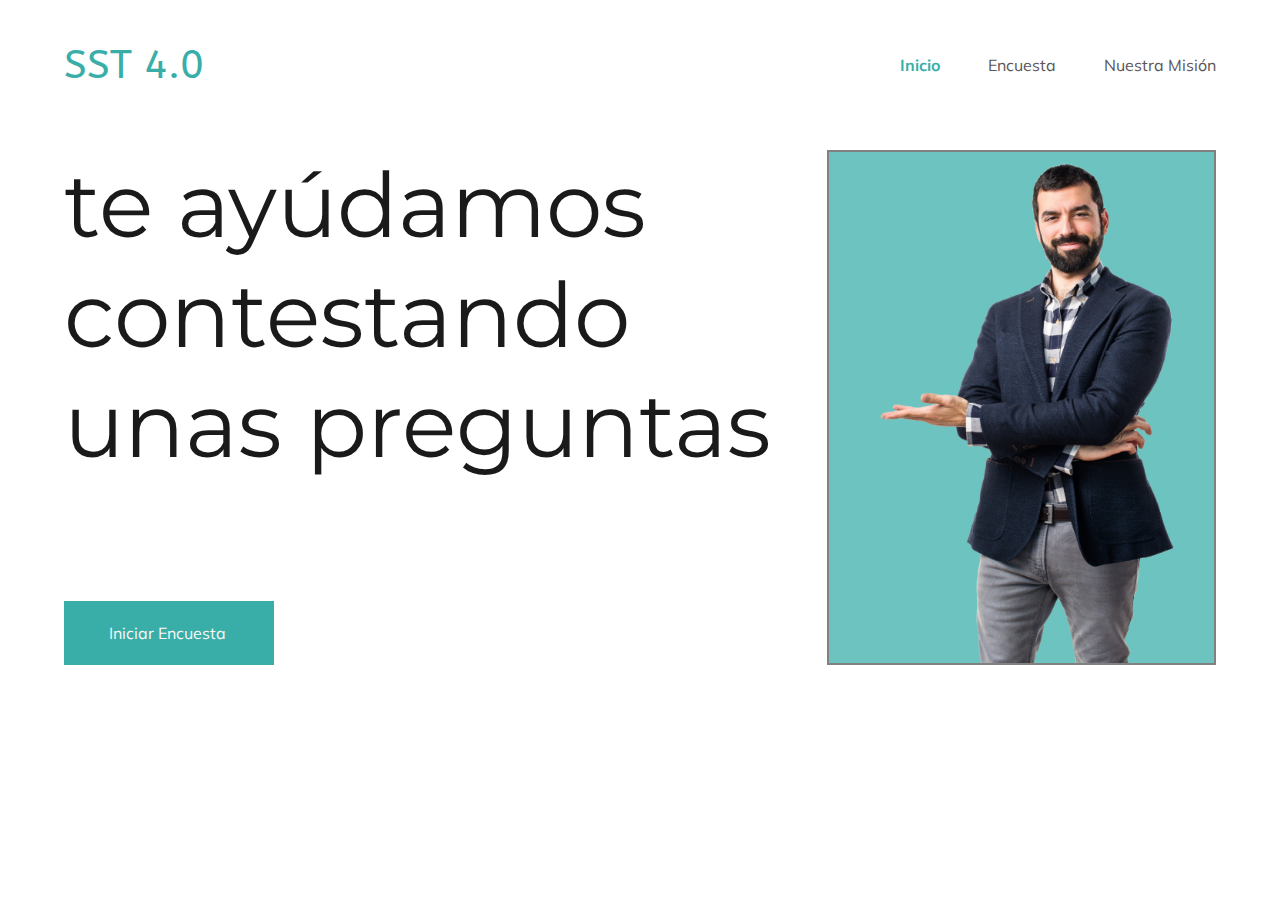
==== index.html @ 800bdda1 "Add files via upload" ====
<!DOCTYPE html>
<html lang="en">
    <head>
        <meta charset="UTF-8">
        <meta http-equiv="X-UA-Compatible" content="IE=edge">
        <meta name="viewport" content="width=device-width, initial-scale=1.0">
        <link rel="stylesheet" href="style.css">
        <title>SST 4.0</title>
    </head>
    <body>
        <header>            
            <nav>
                <input type="checkbox" id="check" >
                <label for="check" class="checkbtn">&#x2630;</label>
                <label class="logo">SST 4.0</label>
                <ul>
                    <li id="seleccionado"><a href="index.html">Inicio</a></li>
                    <li><a href="encuesta-1.html">Encuesta</a></li>
                    <li><a href="#">Nuestra Misión</a></li>
                </ul>
            </nav>
        </header>
        <main>
            <div class="inicio-contenido">
                <div class="inicio-izda">
                    <p>te ayúdamos contestando unas preguntas</p>
                    <a href="encuesta-1.html">Iniciar Encuesta</a>
                </div>
                <div class="inicio-dcha">
                    <img src="./assests/img/modelo.png" alt="">
                </div>
            </div>
        </main>
    </body>
</html>
---- style.css ----
@import url('https://fonts.googleapis.com/css2?family=Mulish&display=swap');
@import url('https://fonts.googleapis.com/css2?family=Tiro+Devanagari+Sanskrit&display=swap');
@import url('https://fonts.googleapis.com/css2?family=Oxanium:wght@500&display=swap');
@import url('https://fonts.googleapis.com/css2?family=ABeeZee&display=swap');
@import url('https://fonts.googleapis.com/css2?family=Montserrat&display=swap');

:root {
    --fuenteLogo: 'ABeeZee', sans-serif;
    --fuenteListaMenu: 'Mulish', sans-serif;
    --fuentePrincipalMenu: 'Tiro Devanagari Sanskrit', serif;
    --fuenteIniciarEncuesta: 'Oxanium', cursive;
    --fuentePrincipal: 'Montserrat', sans-serif;
    --fuentePregunta: 'Oxanium', cursive;

    --ColorPrincipal: #39AEA9;
}

*{
    padding: 0;
    margin: 0;
    text-decoration: none;
    list-style: none;
    box-sizing: border-box;
}

li a{ 
    text-decoration: none;
    color: #5C5555;
}

body {
    width: 90%;
    margin: 0px auto;
}

header {
    overflow: hidden;
    width: 90%;
    height: 120px;
    position: fixed;
    background-color: white;
    top: 0px;
    z-index: 101;
}

nav {
    margin-top: 40px;
}

label.logo {
    font-family: var(--fuenteLogo);
    font-size: 40px;
    color: var(--ColorPrincipal);
    font-size: 40px;
    line-height: 50px;
}

nav ul {
    float: right;
}

nav ul li {
    font-family: var(--fuenteListaMenu);
    font-size: 16px;
    color: #5C5555;
    display: inline-block;
    line-height: 50px;
    margin: 0 22px;
}

nav ul li:last-child {
    margin: 0px 0px 0px 22px;
}  

li#seleccionado a {
    color: var(--ColorPrincipal);
    font-weight: bold;
}

.encuesta-contenido {
    margin-top: 10px;
    margin-bottom: 40px;
}

.inicio-contenido {
    margin-top: 150px;
    height: 515px;
    display: flex;
    justify-content: space-between;
}

.inicio-izda{
    display: flex;
    justify-content: space-between;
    flex-direction: column;
    width: 710px;
    height: 100%;
}

.inicio-izda p{
    font-family: var(--fuentePrincipal);
    font-size: 90px;
    color: #1A1A1A;    
}

.inicio-izda a{
    font-family: var(--fuenteListaMenu);
    font-size: 16px;
    color: #f8f8f8;
    width: 210px;
    padding: 22px 45px;
    background-color: var(--ColorPrincipal);    
}

.inicio-dcha{
    background-color: #39aea9bd;
    border: 2px solid #818181;
}

.inicio-dcha img{
    width: 385px;
    height: 100%;
}

.submenu {
    width: 100%;
    margin-top: 145px;
    display: flex;
    justify-content: space-between;
    border-bottom: 1px solid black;
}

.submenu p {
    font-family: var(--fuentePrincipal);
    font-size: 32px;
}

.item {
    margin: 32px 0;
    font-family: var(--fuentePregunta);
    font-size: 16px;
    text-align: left;
}

.btn_continuar {    
    display: block;
    font-family: var(--fuenteListaMenu);
    font-size: 16px;
    color: #f8f8f8;
    width: 150px;
    padding: 14px 42px;
    text-align: left;
    margin-bottom: 200px !important;
    background-color: #404e7c; 
}

.checkbtn {
    font-size: 40px;
    color: var(--ColorPrincipal);
    float: right;
    cursor: pointer;
    display: none;
}

.oculto {
    margin-top: 115px;
    border: 0px solid black;
}

#check {
    display: none;
}

@media screen and (max-width: 480px) {

    header {
        height: 100px;
    }
    
    nav {
        margin-top: 30px;
    }

    .btn_continuar {
        margin-left: calc(45vw - 75px);
    }    

    .checkbtn {
        display: block;
    }

    ul {
        position: fixed;
        width: 100%;
        height: 100vh;
        background-color: #251f47;
        top: 100px;
        left: -100%;
        text-align: center;
        transition: all .5s;
        z-index: 100;
    }

    ul li:first-child {
        margin-top: 50px;
    }

    nav ul li {
        display: block;
        margin-bottom: 40px;
    }

    nav ul li a, li#seleccionado a {
        color: white;
    }

    a:hover, a:active {
        font-weight: bold;
    }

    li#seleccionado a{
        text-decoration: underline;
    }

    #check:checked ~ ul {
        left: 0;
    }

    .submenu {
        display: inline-block;
        margin-top: 120px;
    }

    .submenu p {
        font-size: 18px;
    }

    .inicio-contenido {
        margin-top: 220px;
        width: 100%;
        display: flex;
        flex-direction: column-reverse;
    }

    .inicio-dcha img{
        width: 190px;
        height: 100%;
        margin-left: calc(45vw - 95px);
    }

    .inicio-izda {
        width: 100%;
    }

    .inicio-izda p{
        font-size: 55px;
        margin-bottom: 20px;
    }

    .inicio-izda a{
        margin-left: calc(45vw - 105px);
    }

    a:hover, a:active {
        font-weight: normal;
    }

    .oculto {
        margin-top: 60px;
    }
}

@media screen and (max-width: 400px) {
    .inicio-contenido {
        margin-top: 200px;
    }

    .inicio-izda p{
        font-size: 49px;
    }
}
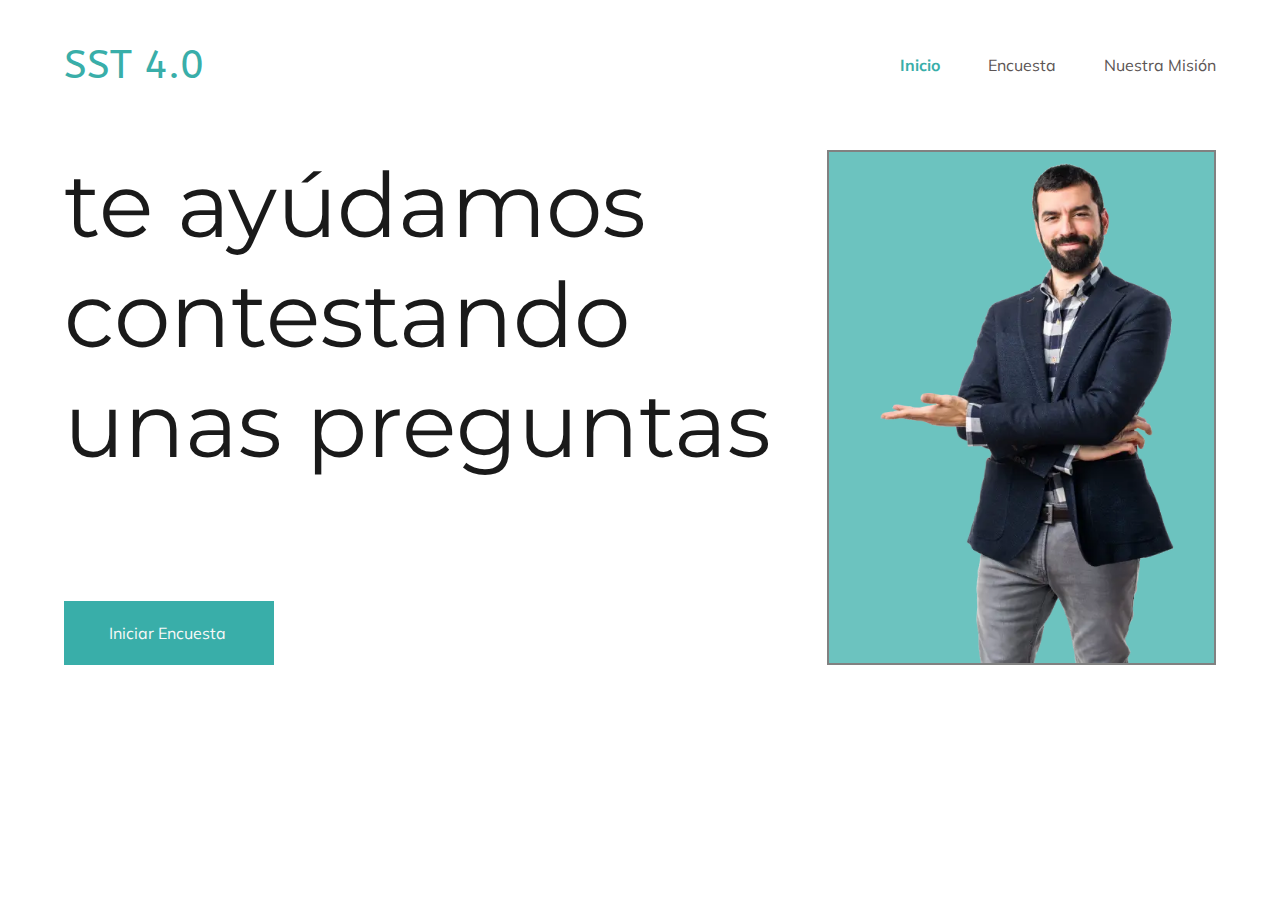
==== commit 74474421: "Update: Optimizar imagen" ====
--- a/index.html
+++ b/index.html
@@ -27,7 +27,7 @@
                     <a href="encuesta-1.html">Iniciar Encuesta</a>
                 </div>
                 <div class="inicio-dcha">
-                    <img src="./assests/img/modelo.png" alt="">
+                    <img src="./assests/img/modelo.webp" alt="">
                 </div>
             </div>
         </main>
